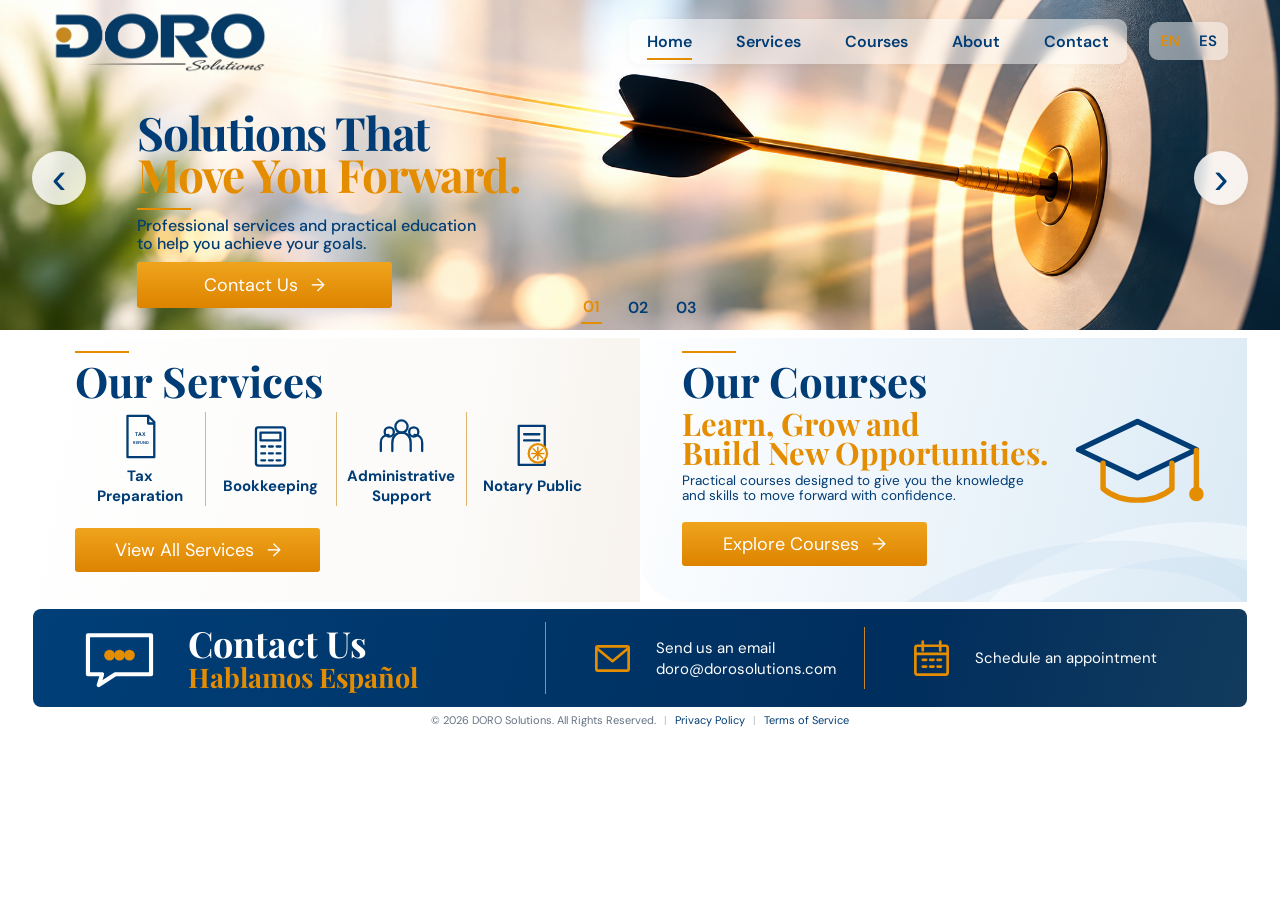
==== index.html @ cb2057e6 "Add files via upload" ====
<!doctype html>
<html lang="en">
<head>
<meta charset="utf-8"><meta name="viewport" content="width=device-width,initial-scale=1">
<title>DORO Solutions</title>
<link rel="preconnect" href="https://fonts.googleapis.com">
<link rel="preconnect" href="https://fonts.gstatic.com" crossorigin>
<link href="https://fonts.googleapis.com/css2?family=DM+Sans:wght@400;500;600;700&family=Playfair+Display:wght@600;700&display=swap" rel="stylesheet">
<link rel="stylesheet" href="styles.css">
</head>
<body>
<header class="header">
 <a class="logo" href="#home"><img src="assets/logo.png" alt="DORO Solutions"></a>
 <button class="menu" aria-label="Menu">☰</button>
 <div class="header-actions">
  <nav class="nav-shell">
   <a class="active" href="#home" data-i="home">Home</a><a href="#services" data-i="services">Services</a>
   <a href="#courses" data-i="courses">Courses</a><a href="#about" data-i="about">About</a><a href="#contact" data-i="contact">Contact</a>
  </nav>
  <div class="lang"><button class="active" data-lang="en">EN</button><i></i><button data-lang="es">ES</button></div>
 </div>
</header>

<main id="home">
<section class="hero">
 <article class="slide active" style="--bg:url('assets/slide-01.png')">
  <div class="copy"><h1><span data-i="s1a">Solutions That</span><strong data-i="s1b">Move You Forward.</strong></h1><div class="rule"></div>
  <p data-i="s1p">Professional services and practical education<br>to help you achieve your goals.</p>
  <a class="btn" href="#contact"><span data-i="s1btn">Contact Us</span> →</a></div>
 </article>
 <article class="slide" style="--bg:url('assets/slide-02.png')">
  <div class="copy"><h1><span data-i="s2a">Tax Season</span><strong data-i="s2b">Is Coming.</strong></h1><div class="rule"></div>
  <p data-i="s2p">Get professional tax preparation and support<br>you can trust.</p>
  <a class="btn" href="#services"><span data-i="s2btn">Learn More</span> →</a></div>
 </article>
 <article class="slide" style="--bg:url('assets/slide-03.png')">
  <div class="copy"><h1><span><span data-i="s3a">Our</span> <em data-i="s3b">Courses.</em></span></h1><div class="rule"></div>
  <p data-i="s3p">Learn, grow and build new opportunities.</p>
  <a class="btn" href="#courses"><span data-i="s3btn">Explore Courses</span> →</a></div>
 </article>
 <button class="arrow prev" aria-label="Previous">‹</button><button class="arrow next" aria-label="Next">›</button>
 <div class="dots"><button class="active">01</button><button>02</button><button>03</button></div>
</section>

<section class="cards">
 <article class="service-card" id="services">
  <div class="topline"></div><h2 data-i="ourServices">Our Services</h2>
  <div class="service-items">
   <div><svg class="taxicon" viewBox="0 0 64 64"><path d="M15 5h27l8 8v46H15zM42 5v10h8"/><text x="32" y="31">TAX</text><text x="32" y="42">REFUND</text></svg><b data-i="taxPrep">Tax<br>Preparation</b></div>
   <div><svg viewBox="0 0 64 64"><rect x="13" y="7" width="38" height="50" rx="3"/><path d="M19 14h26v10H19zM20 32h5M30 32h5M40 32h5M20 41h5M30 41h5M40 41h5M20 50h5M30 50h5M40 50h5"/></svg><b data-i="bookkeeping">Bookkeeping</b></div>
   <div><svg viewBox="0 0 64 64"><circle cx="32" cy="19" r="8"/><circle cx="16" cy="26" r="6"/><circle cx="48" cy="26" r="6"/><path d="M20 51V40c0-8 5-13 12-13s12 5 12 13v11M5 51V40c0-6 4-10 10-10M59 51V40c0-6-4-10-10-10"/></svg><b data-i="admin">Administrative<br>Support</b></div>
   <div><svg class="notaryicon" viewBox="0 0 64 64"><path d="M14 5h34v51H14zM21 16h20M21 24h20"/><circle cx="39" cy="41" r="12"/><path d="M31 41h16M39 33v16M33 35l12 12M45 35L33 47"/></svg><b data-i="notary">Notary Public</b></div>
  </div>
  <a class="btn small" href="#"><span data-i="viewServices">View All Services</span> →</a>
 </article>

 <article class="course-card" id="courses">
  <div class="wave w1"></div><div class="wave w2"></div>
  <div class="topline"></div><h2 data-i="ourCourses">Our Courses</h2>
  <h3 data-i="courseTitle">Learn, Grow and<br>Build New Opportunities.</h3>
  <p data-i="courseP">Practical courses designed to give you the knowledge<br>and skills to move forward with confidence.</p>
  <a class="btn small" href="#"><span data-i="explore">Explore Courses</span> →</a>
  <svg class="cap" viewBox="0 0 160 120"><path d="M15 43L80 12l65 31-65 31z"/><path d="M42 58v28c20 17 56 17 76 0V58M145 44v43"/><circle cx="145" cy="92" r="5"/></svg>
 </article>
</section>

<section class="contactbar" id="contact">
 <div class="contactlead">
  <svg class="chat" viewBox="0 0 100 80"><path d="M12 12h76v47H45L25 72l4-13H12z"/><circle cx="38" cy="36" r="4"/><circle cx="50" cy="36" r="4"/><circle cx="62" cy="36" r="4"/></svg>
  <div><h2 data-i="contactUs">Contact Us</h2><h3>Hablamos Español</h3></div>
 </div>
 <div class="contactpiece">
  <svg viewBox="0 0 64 64"><rect x="8" y="14" width="48" height="36" rx="2"/><path d="M9 17l23 19 23-19"/></svg>
  <div><p data-i="sendEmail">Send us an email</p><a href="mailto:doro@dorosolutions.com">doro@dorosolutions.com</a></div>
 </div>
 <div class="contactpiece">
  <svg viewBox="0 0 64 64"><rect x="8" y="13" width="48" height="43" rx="3"/><path d="M8 25h48M19 7v13M45 7v13M19 34h5M30 34h5M41 34h5M19 44h5M30 44h5M41 44h5"/></svg>
  <div><p data-i="appointment">Schedule an appointment</p></div>
 </div>
</section>
<footer class="legal-footer">
  <span>© 2026 DORO Solutions. All Rights Reserved.</span>
  <span class="sep">|</span>
  <a href="privacy.html">Privacy Policy</a>
  <span class="sep">|</span>
  <a href="terms.html">Terms of Service</a>
</footer>
<section id="about"></section>
</main>
<script src="script.js"></script>
</body></html>
---- styles.css ----
:root{--blue:#003c75;--deep:#003464;--gold:#e58d00}
*{box-sizing:border-box}html{scroll-behavior:smooth}body{margin:0;color:var(--blue);font-family:"DM Sans",Arial,sans-serif;background:#fff}a{text-decoration:none;color:inherit}
.header{height:92px;position:absolute;z-index:20;inset:0 0 auto;display:grid;grid-template-columns:290px 1fr;align-items:center;padding:7px 4.1%}
.logo{width:260px;height:80px;display:flex;align-items:center}.logo img{max-width:100%;max-height:77px;object-fit:contain}
.nav-shell{justify-self:end;display:flex;align-items:center;gap:90px;background:rgba(255,255,255,.58);backdrop-filter:blur(5px);-webkit-backdrop-filter:blur(5px);border-radius:12px;padding:4px 17px;box-shadow:0 1px 8px rgba(255,255,255,.25)}
nav{display:flex;gap:47px;font-weight:600}nav a{padding:10px 0;position:relative}nav a.active:after{content:"";position:absolute;left:0;right:0;bottom:2px;height:2px;background:var(--gold)}
.lang{display:flex;align-items:center;gap:8px}.lang button{border:0;background:transparent;color:var(--blue);font:600 15px "DM Sans";padding:7px 1px;cursor:pointer}.lang button.active{color:var(--gold)}.lang i{width:1px;height:18px;background:var(--gold)}
.menu{display:none}
.hero{height:355px;position:relative;overflow:hidden}.slide{position:absolute;inset:0;opacity:0;transition:opacity .5s;background-image:var(--bg);background-size:cover;background-position:center}.slide.active{opacity:1}
.copy{position:absolute;left:10.7%;top:127px;z-index:2}.copy h1{font:700 46px/.91 "Playfair Display",Georgia,serif;letter-spacing:-1.2px;margin:0}.copy h1 span,.copy h1 strong{display:block}.copy strong,.copy em{color:var(--gold);font-style:normal}.rule,.topline{width:54px;height:2px;background:var(--gold)}.rule{margin:12px 0 7px}.copy p{font-size:16px;font-weight:500;line-height:1.12;margin:0 0 9px}
.btn{display:inline-flex;align-items:center;justify-content:center;gap:13px;background:linear-gradient(#efa41c,#dd8300);color:white;border-radius:3px;padding:11px 27px;min-width:255px;font-size:18px}
.arrow{position:absolute;z-index:5;top:54%;transform:translateY(-50%);border:0;border-radius:50%;width:54px;height:54px;background:rgba(255,255,255,.82);backdrop-filter:blur(5px);color:var(--blue);font-size:44px;line-height:42px;cursor:pointer;box-shadow:0 2px 8px #0001}.prev{left:2.5%}.next{right:2.5%}
.dots{position:absolute;z-index:6;bottom:7px;left:50%;transform:translateX(-50%);display:flex;gap:22px;background:rgba(255,255,255,.55);backdrop-filter:blur(4px);border-radius:10px;padding:1px 8px}.dots button{border:0;background:transparent;color:var(--blue);font:600 16px "DM Sans";padding:5px 3px;cursor:pointer}.dots button.active{color:var(--gold);border-bottom:2px solid var(--gold)}
.cards{display:grid;grid-template-columns:1fr 1fr;gap:12px;padding:11px 2.6% 10px}.service-card,.course-card{height:275px;border-radius:10px;position:relative;overflow:hidden;padding:17px 42px}.service-card{background:linear-gradient(120deg,#fbfaf9,#f6f0ea)}.course-card{background:linear-gradient(125deg,#fbfdff 0%,#f0f7fc 48%,#dfedf8 100%)}.topline{margin-bottom:7px}.cards h2,.contactbar h2{font:700 45px/1 "Playfair Display",Georgia,serif;margin:0}.service-items{display:grid;grid-template-columns:repeat(4,1fr);margin:11px 0 9px}.service-items>div{height:91px;border-right:1px solid #ddb574;text-align:center;padding:0 8px;font-size:15px}.service-items>div:last-child{border:0}.service-items svg{display:block;margin:0 auto 5px;width:43px;height:43px;fill:none;stroke:var(--blue);stroke-width:3;stroke-linecap:round;stroke-linejoin:round}.small{min-width:245px;padding:10px 25px}
.course-card h3{font:700 33px/.94 "Playfair Display",Georgia,serif;color:var(--gold);margin:8px 0 8px}.course-card p{font-size:16px;line-height:1.15;margin:0 0 10px}.cap{position:absolute;z-index:2;right:6%;top:78px;width:155px;height:116px;fill:none;stroke:var(--blue);stroke-width:6;stroke-linecap:round;stroke-linejoin:round}.cap circle{fill:var(--gold);stroke:var(--gold)}.cap path:last-of-type{stroke:var(--gold)}
.wave{position:absolute;border-radius:50%;border:35px solid rgba(255,255,255,.45);width:390px;height:220px;right:-100px;bottom:-145px;transform:rotate(-12deg)}.w2{width:470px;height:260px;right:-50px;bottom:-205px;border-width:28px;border-color:rgba(199,221,239,.35)}
.contactbar{height:151px;margin:0 2.6% 10px;border-radius:9px;background:linear-gradient(105deg,#003f78,#002e5d 72%,#123b5d);color:#fff;display:grid;grid-template-columns:1.25fr .85fr .9fr;align-items:center;padding:14px 45px}.contactlead{height:105px;display:flex;align-items:center;gap:31px;border-right:1px solid #c98527}.chat{width:105px;height:84px;fill:none;stroke:#fff;stroke-width:5;stroke-linejoin:round}.chat circle{fill:var(--gold);stroke:var(--gold)}.contactbar h2{font-size:41px}.contactbar h3{font:700 31px/1 "Playfair Display",Georgia,serif;color:var(--gold);margin:3px 0 5px}.contactbar p,.contactbar a,.contactbar span{font-size:16px;margin:0;color:#fff}.contactpiece{height:88px;border-right:1px solid #c98527;padding-left:45px;display:flex;align-items:center;gap:22px}.contactpiece:last-child{border:0}.contactpiece svg{width:51px;height:51px;fill:none;stroke:var(--gold);stroke-width:4;stroke-linecap:round;stroke-linejoin:round}
#about{height:1px}
@media(min-width:1200px) and (min-height:780px){body{overflow-y:hidden}}
@media(max-width:1050px){.nav-shell{gap:25px}nav{gap:24px}.header{grid-template-columns:220px 1fr}.logo{width:205px}}
@media(max-width:800px){body{overflow:auto}.header{height:82px;grid-template-columns:180px 1fr;padding:4px 18px}.logo{width:170px}.menu{display:block;justify-self:end;border:0;background:rgba(255,255,255,.7);border-radius:8px;font-size:25px;color:var(--blue)}.nav-shell{display:none;position:absolute;top:78px;right:15px;flex-direction:column;gap:10px;background:rgba(255,255,255,.94);padding:15px}.nav-shell.open{display:flex}nav{flex-direction:column;gap:2px}.hero{height:480px}.slide:after{content:"";position:absolute;inset:0;background:linear-gradient(90deg,rgba(255,255,255,.94),rgba(255,255,255,.55),transparent)}.copy{z-index:3;left:9%;top:135px;max-width:78%}.copy h1{font-size:39px}.cards{grid-template-columns:1fr}.service-card,.course-card{height:auto;min-height:275px}.contactbar{height:auto;grid-template-columns:1fr;gap:8px}.contactlead,.contactpiece{border-right:0;border-bottom:1px solid #c98527;padding:14px 0}.contactpiece:last-child{border:0}}
@media(max-width:540px){.copy h1{font-size:34px}.service-card,.course-card{padding:20px}.service-items{grid-template-columns:1fr 1fr;gap:13px}.service-items>div{border:0}.cap{opacity:.14}.cards h2{font-size:39px}.contactbar{padding:20px}.contactbar h2{font-size:36px}}

/* ===== V3 visual refinement ===== */
.header{height:82px;padding-top:4px;padding-bottom:4px}
.logo{width:225px;height:70px}.logo img{max-height:67px}
.header-actions{justify-self:end;display:flex;align-items:center;gap:22px}
.nav-shell{display:flex;align-items:center;gap:0;background:rgba(255,255,255,.48);backdrop-filter:blur(5px);-webkit-backdrop-filter:blur(5px);border-radius:9px;padding:2px 16px;box-shadow:0 1px 7px rgba(0,0,0,.035)}
nav{gap:45px}
.lang{background:rgba(255,255,255,.48);backdrop-filter:blur(5px);-webkit-backdrop-filter:blur(5px);border-radius:9px;padding:2px 10px;box-shadow:0 1px 7px rgba(0,0,0,.035)}
.hero{height:330px}.copy{top:112px}
.dots{bottom:6px;background:transparent;backdrop-filter:none;gap:15px;padding:0}
.dots button{background:rgba(255,255,255,.52);backdrop-filter:blur(4px);border-radius:6px;padding:4px 7px}
.dots button.active{border-bottom:2px solid var(--gold)}
.cards{padding-top:7px;padding-bottom:7px;gap:0}
.service-card,.course-card{height:248px;padding-top:13px;padding-bottom:12px;border-radius:0}
.service-card{background:linear-gradient(100deg,#fff 0%,#fbfaf8 72%,#f7f2ec 100%)}
.course-card{background:linear-gradient(105deg,rgba(250,253,255,.15) 0%,#f4f9fd 28%,#e5f0f8 72%,#dbeaf5 100%);border-radius:0 0 0 44px}
.cards h2{font-size:42px}
.service-items{margin:7px 0 7px}.service-items>div{height:80px}.service-items svg{width:40px;height:40px;margin-bottom:2px}
.taxicon text{fill:var(--blue);stroke:none;font:700 7px "DM Sans",Arial,sans-serif;text-anchor:middle}.taxicon text:last-child{font-size:5.4px}
.notaryicon circle{fill:#fff;stroke:var(--gold);stroke-width:3}.notaryicon path:last-child{stroke:var(--gold);stroke-width:2}
.course-card h3{font-size:31px;margin:5px 0 6px}.course-card p{font-size:15px;margin-bottom:7px}.cap{top:63px;width:145px}
.wave{opacity:.9}
.contactbar{height:112px;margin-bottom:4px;padding:8px 45px;border-radius:8px}
.contactlead{height:78px;gap:27px}.chat{width:83px;height:67px}.contactbar h2{font-size:36px}.contactbar h3{font-size:27px;margin:3px 0 0}
.contactpiece{height:68px}.contactpiece svg{width:43px;height:43px}
.contactbar p,.contactbar a,.contactbar span{font-size:15px}
@media(min-width:1200px) and (min-height:720px){body{overflow-y:hidden}}
@media(max-width:1050px){.header-actions{gap:12px}nav{gap:22px}}
@media(max-width:800px){
 .header-actions{display:none;position:absolute;top:76px;right:15px;flex-direction:column;align-items:stretch;gap:8px}
 .header-actions.open{display:flex}.nav-shell{display:flex;flex-direction:column;align-items:stretch}.lang{justify-content:center}
 .hero{height:480px}.copy{top:135px}.cards{gap:10px}.service-card,.course-card{height:auto;min-height:275px;border-radius:10px}
 .contactbar{height:auto}.contactlead{height:auto}
}

/* ===== V4 precision adjustments ===== */

/* Header: restore clear spacing while keeping EN/ES separate */
.header-actions{gap:22px}
.nav-shell{gap:44px;padding:2px 18px}
nav{gap:0}
.nav-shell a{display:block;white-space:nowrap}

/* Slide numbers: clean typography, no individual button boxes */
.dots{gap:24px}
.dots button,
.dots button.active{
  background:transparent;
  backdrop-filter:none;
  -webkit-backdrop-filter:none;
  border-radius:0;
  padding:5px 2px;
}
.dots button.active{border-bottom:2px solid var(--gold)}

/* Use the available vertical room instead of leaving white space below */
.cards{padding-top:8px;padding-bottom:7px}
.service-card,.course-card{height:264px}

/* Services: larger icons and vertically balanced content */
.service-items{
  margin:10px 0 12px;
  align-items:center;
}
.service-items>div{
  height:94px;
  display:flex;
  flex-direction:column;
  justify-content:center;
  align-items:center;
}
.service-items svg{
  width:49px;
  height:49px;
  margin:0 auto 5px;
}
.taxicon text{font-size:7px}
.taxicon text:last-child{font-size:5.3px}
.service-card .small{margin-top:0}

/* Courses: make supporting copy quieter */
.course-card h3{margin-top:7px;margin-bottom:6px}
.course-card p{
  font-size:13.5px;
  line-height:1.12;
  margin-bottom:9px;
}
.course-card .cap{top:69px}

/* Contact fills the remaining desktop height without becoming bulky */
.contactbar{
  height:126px;
  margin-bottom:0;
}
.contactlead{height:88px}
.contactpiece{height:76px}

/* Desktop target: fit the 100% viewport without forcing a scrollbar */
@media(min-width:1200px) and (min-height:700px){
  main{min-height:100vh}
  body{overflow-y:hidden}
}

/* Preserve mobile behavior */
@media(max-width:800px){
  body{overflow:auto}
  .header-actions{gap:8px}
  .nav-shell{gap:0}
  .service-card,.course-card{height:auto;min-height:275px}
  .contactbar{height:auto}
}

/* ===== V5: four final Home adjustments only ===== */

/* 1. Lower the two orange buttons slightly */
.service-card .btn.small,
.course-card .btn.small{
  transform:translateY(10px);
}

/* 3. Thinner Contact strip and vertically centered contents */
.contactbar{
  height:98px;
  padding-top:6px;
  padding-bottom:6px;
}
.contactlead{height:72px}
.contactpiece{height:62px}

/* 4. Small legal footer */
.legal-footer{
  height:26px;
  display:flex;
  align-items:center;
  justify-content:center;
  gap:8px;
  padding:0 14px;
  background:#fff;
  color:#647383;
  font-size:11px;
  line-height:1;
  white-space:nowrap;
}
.legal-footer a{color:var(--blue)}
.legal-footer a:hover{text-decoration:underline}
.legal-footer .sep{color:#b8c0c7}

/* Legal page placeholders */
.legal-page{max-width:900px;margin:70px auto;padding:0 24px;color:var(--blue)}
.legal-page h1{font:700 42px "Playfair Display",Georgia,serif}
.legal-page>a{color:var(--gold);font-weight:600}

@media(max-width:800px){
 .service-card .btn.small,.course-card .btn.small{transform:none}
 .contactbar{height:auto}
 .legal-footer{height:auto;min-height:38px;flex-wrap:wrap;padding:8px 12px}
}
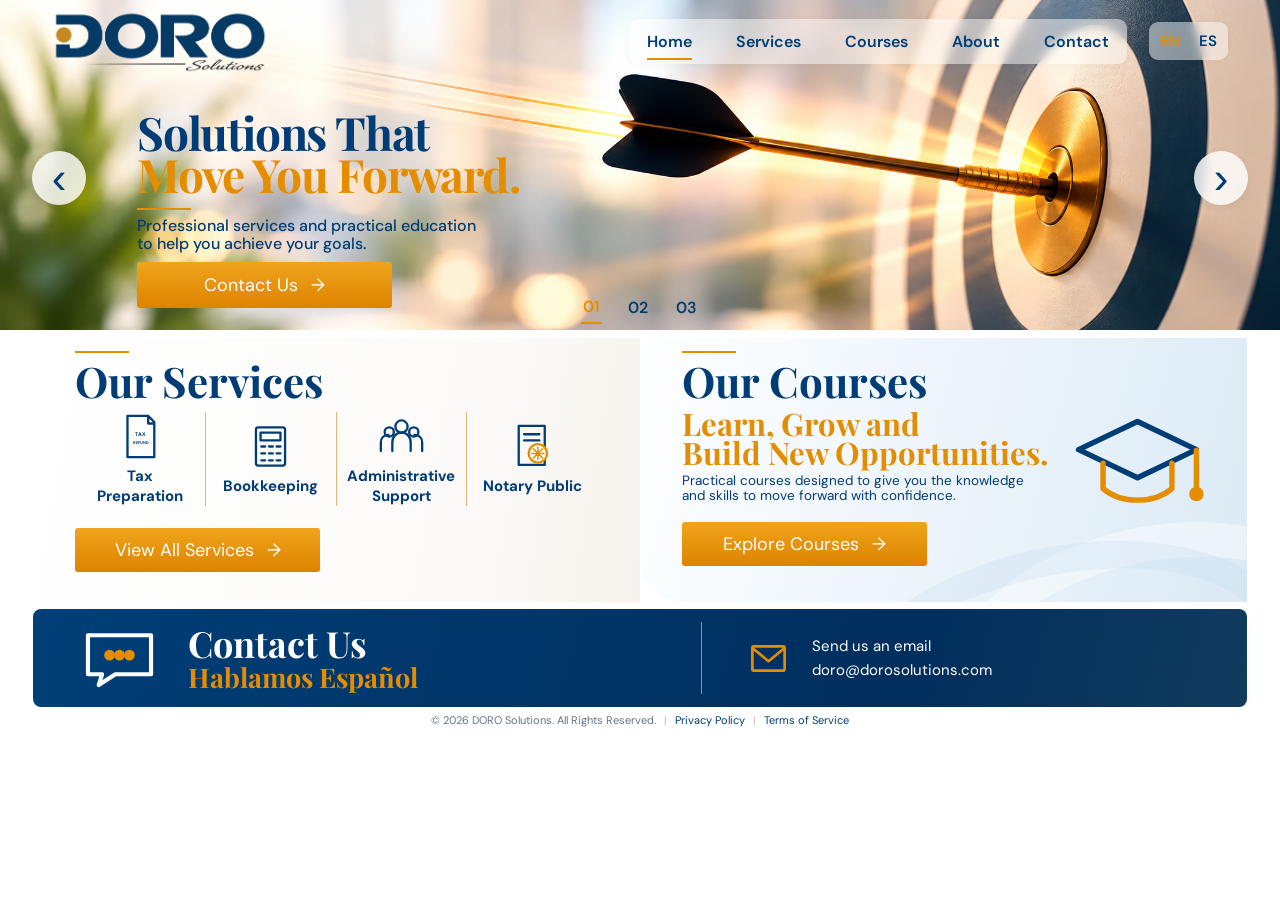
==== commit bc3be4b6: "Add files via upload" ====
--- a/index.html
+++ b/index.html
@@ -3,6 +3,7 @@
 <head>
 <meta charset="utf-8"><meta name="viewport" content="width=device-width,initial-scale=1">
 <title>DORO Solutions</title>
+<link rel="icon" type="image/png" href="assets/favicon.png">
 <link rel="preconnect" href="https://fonts.googleapis.com">
 <link rel="preconnect" href="https://fonts.gstatic.com" crossorigin>
 <link href="https://fonts.googleapis.com/css2?family=DM+Sans:wght@400;500;600;700&family=Playfair+Display:wght@600;700&display=swap" rel="stylesheet">
@@ -10,12 +11,12 @@
 </head>
 <body>
 <header class="header">
- <a class="logo" href="#home"><img src="assets/logo.png" alt="DORO Solutions"></a>
+ <a class="logo" href="index.html"><img src="assets/logo.png" alt="DORO Solutions"></a>
  <button class="menu" aria-label="Menu">☰</button>
  <div class="header-actions">
   <nav class="nav-shell">
-   <a class="active" href="#home" data-i="home">Home</a><a href="#services" data-i="services">Services</a>
-   <a href="#courses" data-i="courses">Courses</a><a href="#about" data-i="about">About</a><a href="#contact" data-i="contact">Contact</a>
+   <a class="active" href="index.html" data-i="home">Home</a><a href="services.html" data-i="services">Services</a>
+   <a href="courses.html" data-i="courses">Courses</a><a href="about.html" data-i="about">About</a><a href="contact.html" data-i="contact">Contact</a>
   </nav>
   <div class="lang"><button class="active" data-lang="en">EN</button><i></i><button data-lang="es">ES</button></div>
  </div>
@@ -26,17 +27,17 @@
  <article class="slide active" style="--bg:url('assets/slide-01.png')">
   <div class="copy"><h1><span data-i="s1a">Solutions That</span><strong data-i="s1b">Move You Forward.</strong></h1><div class="rule"></div>
   <p data-i="s1p">Professional services and practical education<br>to help you achieve your goals.</p>
-  <a class="btn" href="#contact"><span data-i="s1btn">Contact Us</span> →</a></div>
+  <a class="btn" href="contact.html"><span data-i="s1btn">Contact Us</span> →</a></div>
  </article>
  <article class="slide" style="--bg:url('assets/slide-02.png')">
   <div class="copy"><h1><span data-i="s2a">Tax Season</span><strong data-i="s2b">Is Coming.</strong></h1><div class="rule"></div>
   <p data-i="s2p">Get professional tax preparation and support<br>you can trust.</p>
-  <a class="btn" href="#services"><span data-i="s2btn">Learn More</span> →</a></div>
+  <a class="btn" href="services.html"><span data-i="s2btn">Learn More</span> →</a></div>
  </article>
  <article class="slide" style="--bg:url('assets/slide-03.png')">
   <div class="copy"><h1><span><span data-i="s3a">Our</span> <em data-i="s3b">Courses.</em></span></h1><div class="rule"></div>
   <p data-i="s3p">Learn, grow and build new opportunities.</p>
-  <a class="btn" href="#courses"><span data-i="s3btn">Explore Courses</span> →</a></div>
+  <a class="btn" href="courses.html"><span data-i="s3btn">Explore Courses</span> →</a></div>
  </article>
  <button class="arrow prev" aria-label="Previous">‹</button><button class="arrow next" aria-label="Next">›</button>
  <div class="dots"><button class="active">01</button><button>02</button><button>03</button></div>
@@ -51,7 +52,7 @@
    <div><svg viewBox="0 0 64 64"><circle cx="32" cy="19" r="8"/><circle cx="16" cy="26" r="6"/><circle cx="48" cy="26" r="6"/><path d="M20 51V40c0-8 5-13 12-13s12 5 12 13v11M5 51V40c0-6 4-10 10-10M59 51V40c0-6-4-10-10-10"/></svg><b data-i="admin">Administrative<br>Support</b></div>
    <div><svg class="notaryicon" viewBox="0 0 64 64"><path d="M14 5h34v51H14zM21 16h20M21 24h20"/><circle cx="39" cy="41" r="12"/><path d="M31 41h16M39 33v16M33 35l12 12M45 35L33 47"/></svg><b data-i="notary">Notary Public</b></div>
   </div>
-  <a class="btn small" href="#"><span data-i="viewServices">View All Services</span> →</a>
+  <a class="btn small" href="services.html"><span data-i="viewServices">View All Services</span> →</a>
  </article>
 
  <article class="course-card" id="courses">
@@ -59,7 +60,7 @@
   <div class="topline"></div><h2 data-i="ourCourses">Our Courses</h2>
   <h3 data-i="courseTitle">Learn, Grow and<br>Build New Opportunities.</h3>
   <p data-i="courseP">Practical courses designed to give you the knowledge<br>and skills to move forward with confidence.</p>
-  <a class="btn small" href="#"><span data-i="explore">Explore Courses</span> →</a>
+  <a class="btn small" href="courses.html"><span data-i="explore">Explore Courses</span> →</a>
   <svg class="cap" viewBox="0 0 160 120"><path d="M15 43L80 12l65 31-65 31z"/><path d="M42 58v28c20 17 56 17 76 0V58M145 44v43"/><circle cx="145" cy="92" r="5"/></svg>
  </article>
 </section>
@@ -71,11 +72,7 @@
  </div>
  <div class="contactpiece">
   <svg viewBox="0 0 64 64"><rect x="8" y="14" width="48" height="36" rx="2"/><path d="M9 17l23 19 23-19"/></svg>
-  <div><p data-i="sendEmail">Send us an email</p><a href="mailto:doro@dorosolutions.com">doro@dorosolutions.com</a></div>
- </div>
- <div class="contactpiece">
-  <svg viewBox="0 0 64 64"><rect x="8" y="13" width="48" height="43" rx="3"/><path d="M8 25h48M19 7v13M45 7v13M19 34h5M30 34h5M41 34h5M19 44h5M30 44h5M41 44h5"/></svg>
-  <div><p data-i="appointment">Schedule an appointment</p></div>
+  <div><a class="email-action" href="mailto:doro@dorosolutions.com"><span data-i="sendEmail">Send us an email</span><strong>doro@dorosolutions.com</strong></a></div>
  </div>
 </section>
 <footer class="legal-footer">
@@ -85,7 +82,6 @@
   <span class="sep">|</span>
   <a href="terms.html">Terms of Service</a>
 </footer>
-<section id="about"></section>
 </main>
 <script src="script.js"></script>
 </body></html>
--- a/styles.css
+++ b/styles.css
@@ -177,3 +177,10 @@
  .contactbar{height:auto}
  .legal-footer{height:auto;min-height:38px;flex-wrap:wrap;padding:8px 12px}
 }
+
+/* Launch cleanup: Home contact bar now has only Contact + Email */
+.contactbar{grid-template-columns:1.25fr 1fr}
+.contactpiece:last-child{border-right:0}
+.email-action{display:flex!important;flex-direction:column;gap:4px;cursor:pointer}
+.email-action span,.email-action strong{color:#fff;font-size:15px}
+.email-action strong{font-weight:400}
